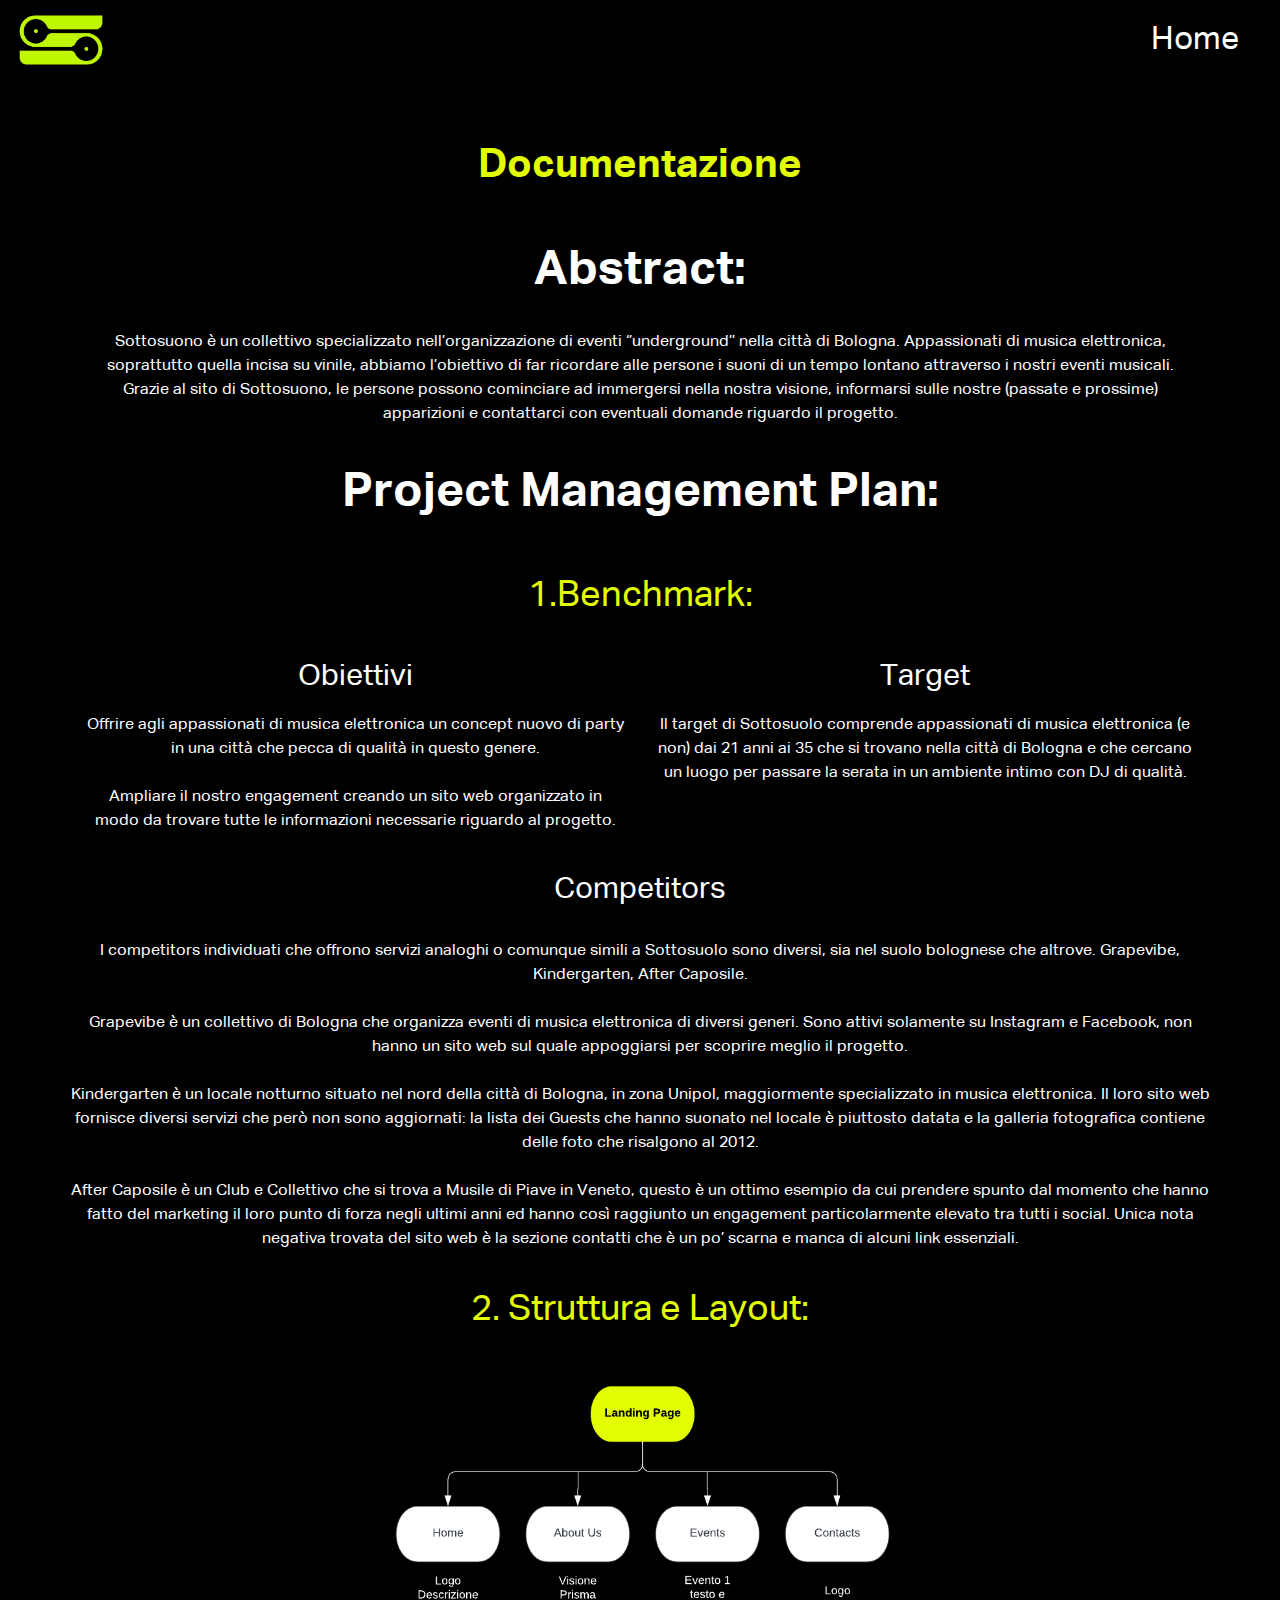
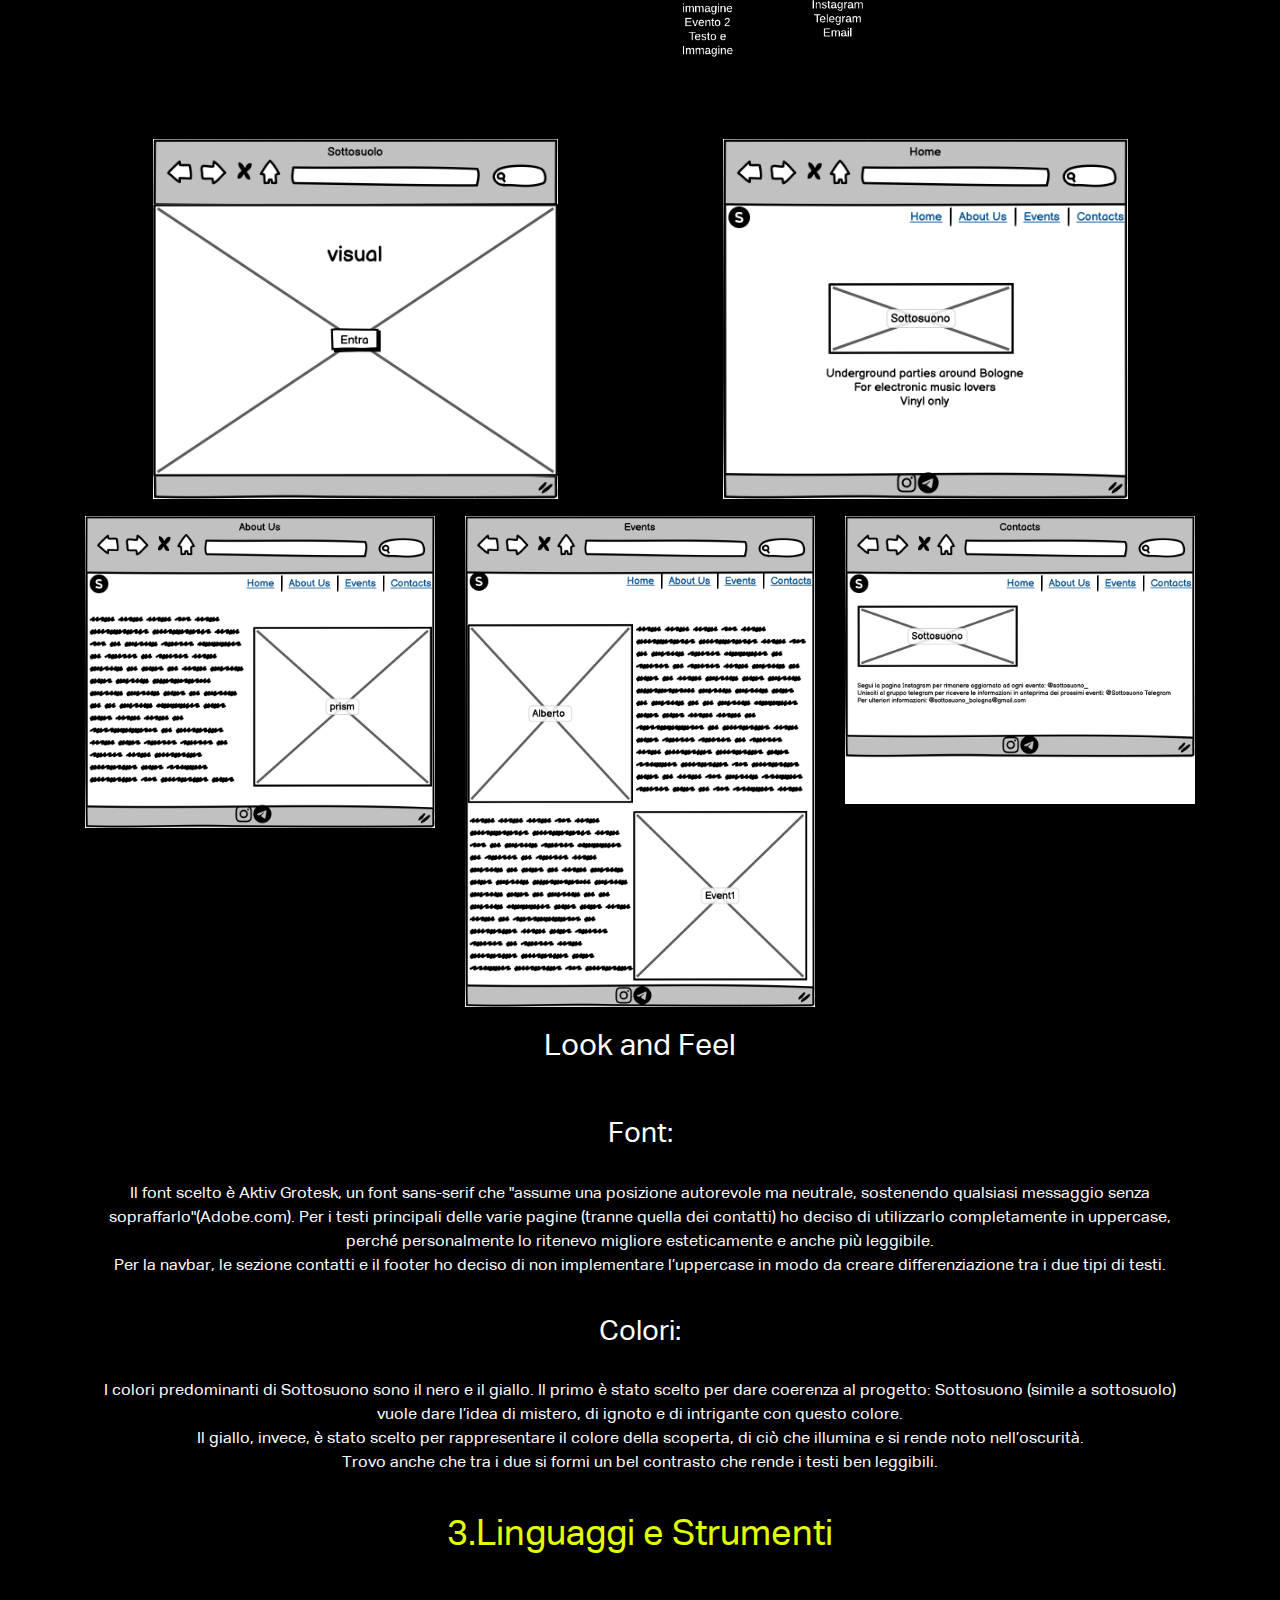
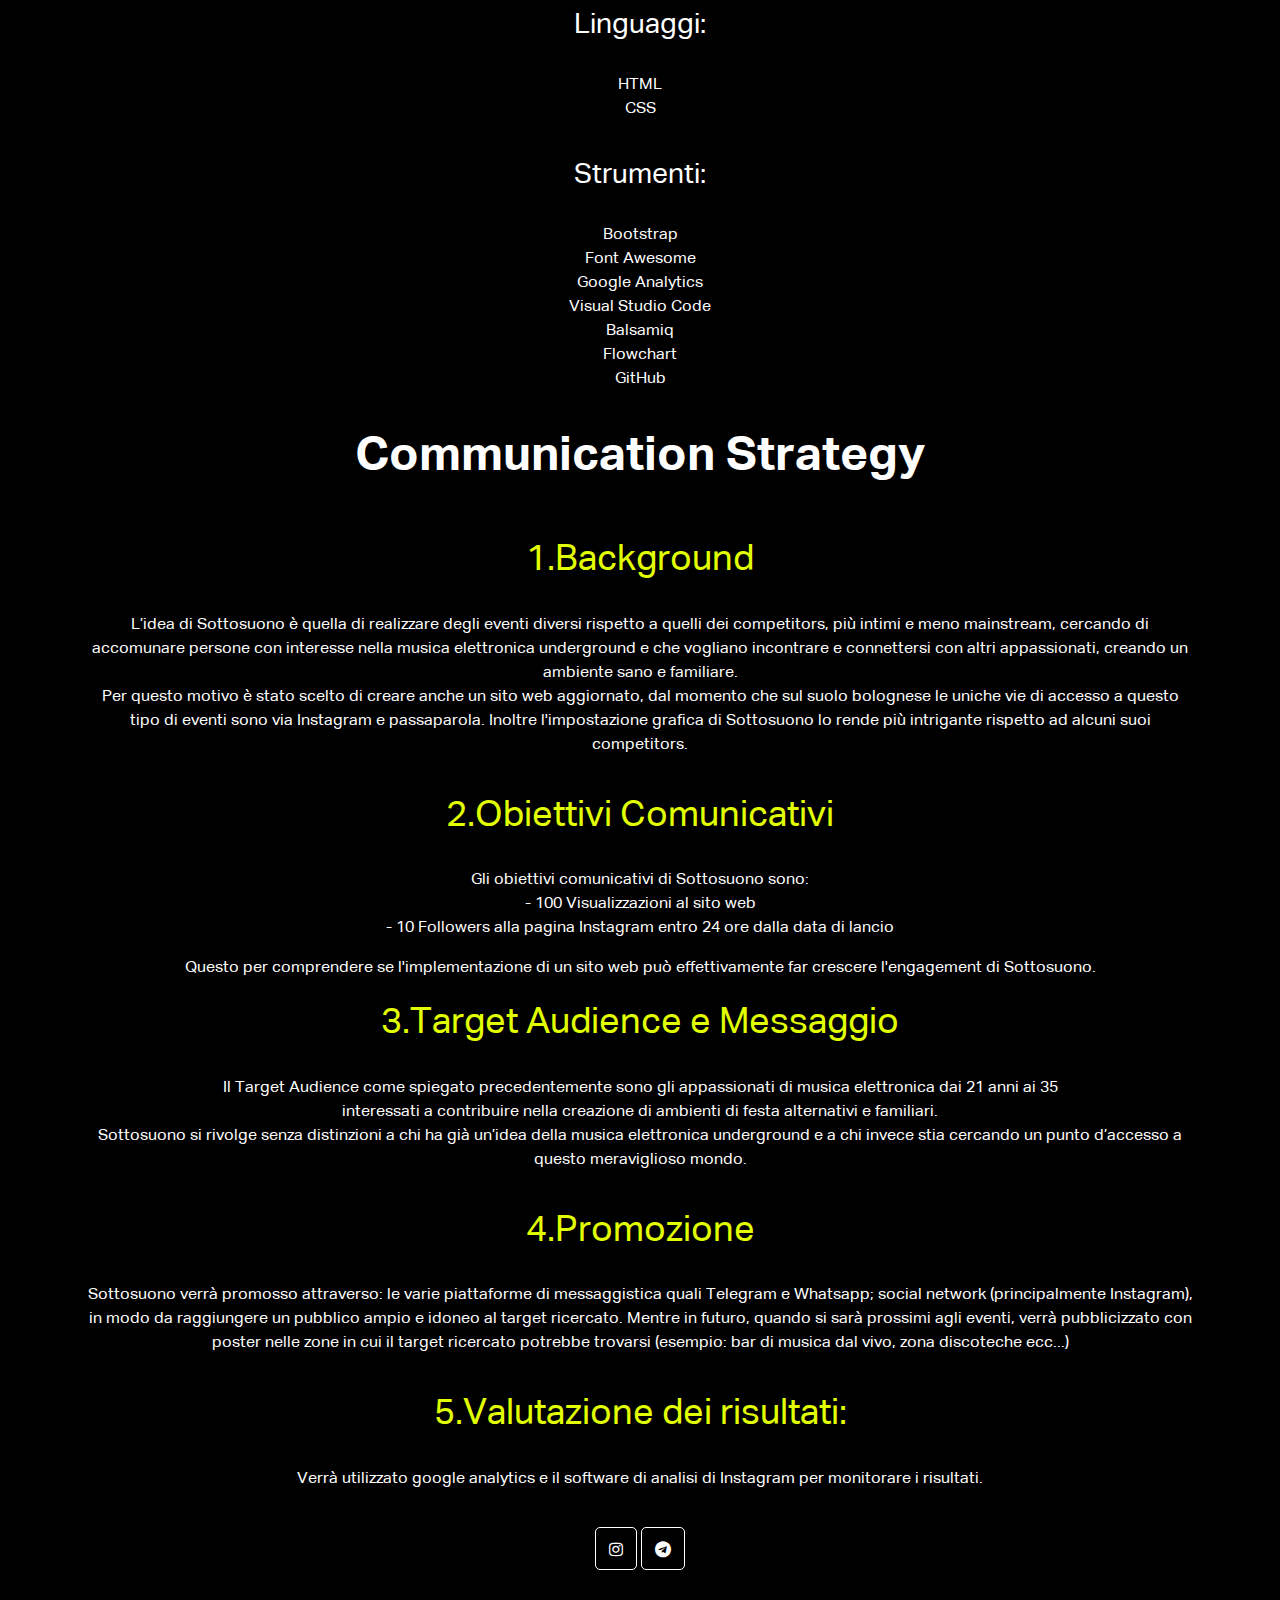
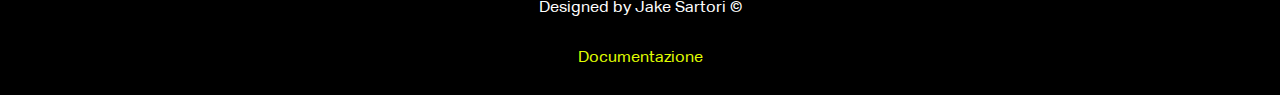
==== documentazione.html @ 69c3402b "sottosuono_" ====
<!DOCTYPE html>
<html>
    <head>
        <meta charset="UTF-8">
        <meta http-equiv="X-UA-Compatible" content="IE=edge">
        <meta name="viewport" content="width=device-width, initial-scale=1.0">
        <title>Sottosuono</title>
        <link rel="stylesheet" href="https://stackpath.bootstrapcdn.com/bootstrap/4.3.1/css/bootstrap.min.css">
        <link rel="stylesheet" href="https://cdnjs.cloudflare.com/ajax/libs/font-awesome/4.7.0/css/font-awesome.min.css">
        <link rel="stylesheet" type="text/css" href="style.css">
        <!-- Google tag (gtag.js) -->
        <script async src="https://www.googletagmanager.com/gtag/js?id=G-4WTVK4RLLK"></script>
        <script>
         window.dataLayer = window.dataLayer || [];
         function gtag(){dataLayer.push(arguments);}
         gtag('js', new Date());

         gtag('config', 'G-4WTVK4RLLK');
        </script>
    </head>
    <body>

        <header>
            <nav class="navbar">
                <div class="logo">
                    <a href="index.html"><img src="imgs/sottosuono-monogram-sito.png" alt=""></a>
                </div>
                <div class="nav-links">
                  <input type="checkbox" id="checkbox_toggle" />
                  <label for="checkbox_toggle" class="hamburger">&#9776;</label>
            
    
                  <ul class="menu">
                    <li><a href="home.html">Home</a></li>
                  </ul>
                </div>
            </nav>
        </header>
        
        <main>
            <div class="container">
                <h1>Documentazione</h1>
                <h2>Abstract:</h2>
                
                <p>Sottosuono è un collettivo specializzato nell’organizzazione di eventi ‘’underground’’ nella città di Bologna. Appassionati di musica elettronica, soprattutto quella incisa su vinile, abbiamo l’obiettivo di far ricordare alle persone i suoni di un tempo lontano attraverso i nostri eventi musicali. 
                    Grazie al sito di Sottosuono, le persone possono cominciare ad immergersi nella nostra visione, informarsi sulle nostre (passate e prossime) apparizioni e contattarci con eventuali domande riguardo il progetto. </p>
            </div>

            <div class="container">
                    <h2>Project Management Plan:</h2>
                    <h3>1.Benchmark:</h3>
                
                <div class="row">
                    <div class="col-lg-6 col-sm-12">
                        <h4>Obiettivi</h4>
                        <p>Offrire agli appassionati di musica elettronica un concept nuovo di party in una città che pecca di qualità in questo genere.<br><br>Ampliare il nostro engagement creando un sito web organizzato in modo da trovare tutte le informazioni necessarie riguardo al progetto. </p>
                    </div>
                    <div class="col-lg-6">
                        <h4>Target</h4>
                        <p>Il target di Sottosuolo comprende appassionati di musica elettronica (e non) dai 21 anni ai 35 che si trovano nella città di Bologna e che cercano un luogo per passare la serata in un ambiente intimo con DJ di qualità.</p>
                    </div>
                    
                    <div class="center">
                        <h4>Competitors</h4>
                        <p>I competitors individuati che offrono servizi analoghi o comunque simili a Sottosuolo sono diversi, sia nel suolo bolognese che altrove. Grapevibe, Kindergarten, After Caposile.<br><br>

                            Grapevibe è un collettivo di Bologna che organizza eventi di musica elettronica di diversi generi. Sono attivi solamente su Instagram e Facebook, non hanno un sito web sul quale appoggiarsi per scoprire meglio il progetto.<br><br>
                            
                            Kindergarten è un locale notturno situato nel nord della città di Bologna, in zona Unipol, maggiormente specializzato in musica elettronica. Il loro sito web fornisce diversi servizi che però non sono aggiornati: la lista dei Guests che hanno suonato nel locale è piuttosto datata e la galleria fotografica contiene delle foto che risalgono al 2012.<br><br>
                            
                            After Caposile è un Club e Collettivo che si trova a Musile di Piave in Veneto, questo è un ottimo esempio da cui prendere spunto dal momento che hanno fatto del marketing il loro punto di forza negli ultimi anni ed hanno così raggiunto un engagement particolarmente elevato tra tutti i social. Unica nota negativa trovata del sito web è la sezione contatti che è un po’ scarna e manca di alcuni link essenziali. 
                        </p>
                    </div>
                </div>

                <div class="center">
                    <h3>2. Struttura e Layout:</h3>
                </div>

                <div class="row">
                    <div class="col-12">
                        <img src="imgs/flowchart.png" alt="">
                    </div>
                    <div class="col-6">
                        <img src="imgs/landingpage.png" alt="">
                    </div>
                    <div class="col-6">
                        <img src="imgs/home.png" alt="">
                    </div>
                    <div class="col-4">
                        <img src="imgs/aboutus.png" alt="">
                    </div>
                    <div class="col-4">
                        <img src="imgs/events.png" alt="">
                    </div>
                    <div class="col-4">
                        <img src="imgs/contacts.png" alt="">
                    </div>
                </div>

                <h4>Look and Feel</h4>

                <h5>Font:</h5>

                <p>Il font scelto è Aktiv Grotesk, un font sans-serif che "assume una posizione autorevole ma neutrale, sostenendo qualsiasi messaggio senza sopraffarlo"(Adobe.com). Per i testi principali delle varie pagine (tranne quella dei contatti) ho deciso di utilizzarlo completamente in uppercase, perché personalmente lo ritenevo migliore esteticamente e anche più leggibile.<br>
                    Per la navbar, le sezione contatti e il footer ho deciso di non implementare l’uppercase in modo da creare differenziazione tra i due tipi di testi.
                </p>

                <h5>Colori:</h5>

                <p>I colori predominanti di Sottosuono sono il nero e il giallo. Il primo è stato scelto per dare coerenza al progetto: Sottosuono (simile a sottosuolo) vuole dare l’idea di mistero, di ignoto e di intrigante con questo colore.<br> 
                    Il giallo, invece, è stato scelto per rappresentare il colore della scoperta, di ciò che illumina e si rende noto nell’oscurità.<br>
                    Trovo anche che tra i due si formi un bel contrasto che rende i testi ben leggibili.
                </p>
                
                <div class="center">
                    <h3>3.Linguaggi e Strumenti</h3>
                </div>

                <h5>Linguaggi:</h5>

                <p>HTML<br>CSS</p>

                <h5>Strumenti:</h5>

                <p>Bootstrap<br>Font Awesome<br>Google Analytics<br>Visual Studio Code<br>Balsamiq<br>Flowchart<br>GitHub </p>

                <div class="center">
                    <h2>Communication Strategy</h2>
                </div>

                <h3>1.Background</h3>
                
                <p>L’idea di Sottosuono è quella di realizzare degli eventi diversi rispetto a quelli dei competitors, più intimi e meno mainstream, cercando di accomunare persone con interesse nella musica elettronica underground e che vogliano incontrare e connettersi con altri appassionati, creando un ambiente sano e familiare.<br>
                    Per questo motivo è stato scelto di creare anche un sito web aggiornato, dal momento che sul suolo bolognese le uniche vie di accesso a questo tipo di eventi sono via Instagram e passaparola. Inoltre l'impostazione grafica di Sottosuono lo rende più intrigante rispetto ad alcuni suoi competitors.  <br> </p>
                <h3>2.Obiettivi Comunicativi</h3>
                <p>Gli obiettivi comunicativi di Sottosuono sono:<br>
                    - 100 Visualizzazioni al sito web<br>
                    - 10 Followers alla pagina Instagram entro 24 ore dalla data di lancio</p>
                    Questo per comprendere se l'implementazione di un sito web può effettivamente far crescere l'engagement di Sottosuono. 
                <h3>3.Target Audience e Messaggio</h3>
                <p>Il Target Audience come spiegato precedentemente sono gli appassionati di musica elettronica dai 21 anni ai 35<br>interessati a contribuire nella creazione di ambienti di festa alternativi e familiari.<br>
                    Sottosuono si rivolge senza distinzioni a chi ha già un’idea della musica elettronica underground e a chi invece stia cercando un punto d’accesso a questo meraviglioso mondo. </p>
                <h3>4.Promozione</h3>
                <p>Sottosuono verrà promosso attraverso: le varie piattaforme di messaggistica quali Telegram e Whatsapp; social network (principalmente Instagram), in modo da raggiungere un pubblico ampio e idoneo al target ricercato. Mentre in futuro, quando si sarà prossimi agli eventi, verrà pubblicizzato con poster nelle zone in cui il target ricercato potrebbe trovarsi (esempio: bar di musica dal vivo, zona discoteche ecc...)</p>
                <h3>5.Valutazione dei risultati:</h3>
                <p>Verrà utilizzato google analytics e il software di analisi di Instagram per monitorare i risultati.</p>
            </div>

        </main>
       

    <footer>
        <a href="https://www.instagram.com/sottosuono_/" target="_blank" class="fa fa-instagram"></a>
        <a href="https://t.me/+vcuUcyzjHNU2OWZ" target="_blank" class="fa fa-telegram"></a>
        <p>Designed by Jake Sartori ©</p>
        <a href="documentazione.html">Documentazione</a>
    </footer> 

    </body>
</html>
---- style.css ----
* {
    margin: 0;
    padding: 0;
}


body {
    background-color: #000;
    color:#ffffff;
    font-family: 'aktiv';
}

main {
    padding-top: 40px;
}

@font-face {
    font-family: 'aktiv';
    src: url('font/AktivGrotesk-Regular.ttf');
    font-weight: 400;
}


@font-face {
    font-family: 'aktiv';
    src: url('font/AktivGrotesk-Bold.ttf');
    font-weight: 700;
}

h1 {
    padding: 2%;
    text-align: center;
    color: rgb(225, 255, 0);
    font-weight: bold;
    max-width: 100%;
}

h2 {
    padding: 2%;
    font-weight: 700;
    font-size: 48px;
    text-align: center;
}

h2.title-second {
    margin-top: 20px;
    padding: 0 30px;
    text-align: left;
    color: rgb(225, 255, 0);
    font-size: 32px;
}


h3 {
    padding: 2%;
    font-weight: 400;
    font-size: 36px;
    color: rgb(225, 255, 0);
}


h4 {
    padding: 2%;
    font-weight: 400;
    font-size: 30px;
    color:#fff;
}



h5 {
    padding: 2%;
    font-weight: 400;
    font-size: 28px;
    color:#fff
}

ul {
    list-style-type: none;
    text-decoration: none;
}

a {
    text-decoration: none;
}

/* Layout */

.col-12 img {
    max-width: 50%;
}

.col-6 img {
    max-width: 75%;
}

.col-4 img {
    max-width: 100%;
    padding-top: 5%;
}

.image img  {
    object-fit: cover;
    width: 100%;
    height: 100%;
}

.container {
    text-align: center;
}


/* Header */
.navbar .logo img {
    max-width: 90px;
    justify-content: left;
}

.navbar {
    display: flex;
    align-items: center;
    justify-content: space-between;
    padding: 5%, 0%;
    background-color: rgb(0, 0, 0);
    color: #ffffff;
    text-decoration: none;
}

.nav-links a {
    color: #ffffff;
    display: inline-flex;
    text-decoration: none;

}

.menu {
    display: flex;
    gap: none;
    font-size: 2.5vw;
    margin: 0;
    align-items: center;
    text-decoration: none;
}

.menu li {
    margin: 3px 5px ;
    text-decoration: none;
}

.menu li a {
    padding: 5px 20px;
    border-radius: 5px;
    text-decoration: none;
}

.menu li a:hover {
    color: black;
    background-color:rgb(225, 255, 0);
    transition: 0.3s ease;
}

.menu li a.active{
    background-color: rgb(225, 255, 0);
    color: #000;
}



/* Intro */
.intro {
    width: 100vw;
    height: 100vh;
    display:inherit;
    justify-content: center;
    align-items: center;
}

.intro a {
    text-decoration: none;
    color: #000;
    background-color: #bdbdbd;
    padding: 15px 30px;
    font-size: 30px;
    border-radius: 5%;
    text-transform: uppercase;
    font-weight: bold;
}

.intro a:hover {
    background-color: rgb(225, 255, 0);
    color: #000;
    transition: .2s all;

}

.full-screen-video-container {
    position: relative;
    height: 100vh;
    width: 100vw;
    overflow: hidden;
    display: flex;
    justify-content: center;
}

.full-screen-video-container video {
    z-index: -1;
    position: absolute;
    width: auto;
    height: auto;
    min-width: 100%;
    min-height: 100%;
    top: 50%;
    left: 50%;
    transform: translate(-50%, -50%);
}




/* Homepage */
.homeimg .container .row .col-12 img {
    max-width: 100%;
    padding: 5%;
}

.homeimg .container .row .col-12 p {
    padding: 2%;
    max-width: 100%;
    font-size: 40px;
    font-weight: bold;
}


/* About */
.aboutimg {
    background-color: #000;
    display: flex;
}

.aboutimg p {
    padding: 5%;
    color: rgb(225, 255, 0);
    font-size: 100%;
    text-align: left;

}


/* Eventi */
.eventsimg p {
    padding: 5%;
    color: rgb(225, 255, 0);
    font-size: 100%;
    text-transform: uppercase;
    text-align: left;
}


/* Pages */
.sottosuonobasic img {
    padding: 2%;
    max-width: 100%;
}

.contatti {
    padding: 10% 2%;
    font-size: 100%;
}

.contatti a {
    color: rgb(225, 255, 0);
}


/* Hamburger menu */

input[type=checkbox] {
    display: none;
} 

.hamburger {
    display: none;
    font-size: 26px;
    user-select: none;
    cursor: pointer;
}


/* Footer */
footer {
    height: auto;
    width: 100%;
    padding-top: 20px;
    padding-bottom: 2%;
    color: #fff;
    text-align: center;
    background-color: #000;
}

footer p {
    padding: 2%;
    margin: 0;
}

footer a {
    font-size: 100%;
    text-decoration: none;
    color: rgb(225, 255, 0);
}


footer a:hover {
    color: rgb(225, 255, 0);
}

.designedby p {
    color: #fff;
    padding: 2%;
    font-size: 100%;
    text-transform: none;
    text-align: center;
}


/* Icone */

.fa-instagram {
    padding: 1%;
    border-radius: 5px;
    border: .5px;
    border-style: solid;
    background-color: rgba(245, 78, 0, 0);
    color: #ffffff;
    transition: all .3s;
}

.fa-telegram {
    padding: 1%;
    border-radius: 5px;
    border: .5px;
    border-style: solid;
    background-color: rgba(0, 183, 255, 0);
    color: #ffffff;
    transition: all .3s;
}

.fa:hover {
    text-decoration: none;
    background-color: #fff;
    color: #000;
}



@media (max-width: 768px) { 
    .menu {
       display: none;
       position: absolute;
       background-color:rgb(0, 0, 0);
       right: 0;
       left: 0;
       text-align: center;
       padding: 16px 0;
       z-index: 5;
    }

    .menu li {
        font-size: 24px;
        margin: 0;
        margin-bottom: 10px;
    }
    .menu li:first-child {
        margin-top: 10px;
    }

    .menu .align {
        display: flex;
        height: 100%;
    }

    h2 {
        font-size: 32px;
    }



.menu li:hover {
        display: inline-block;
        background-color:rgb(225, 255, 0);
        transition: 0.3s ease;
        border-radius: 5px;
}


input[type=checkbox]:checked ~ .menu {
    display: block;
  }

  .hamburger {
    display: block;
  }
}
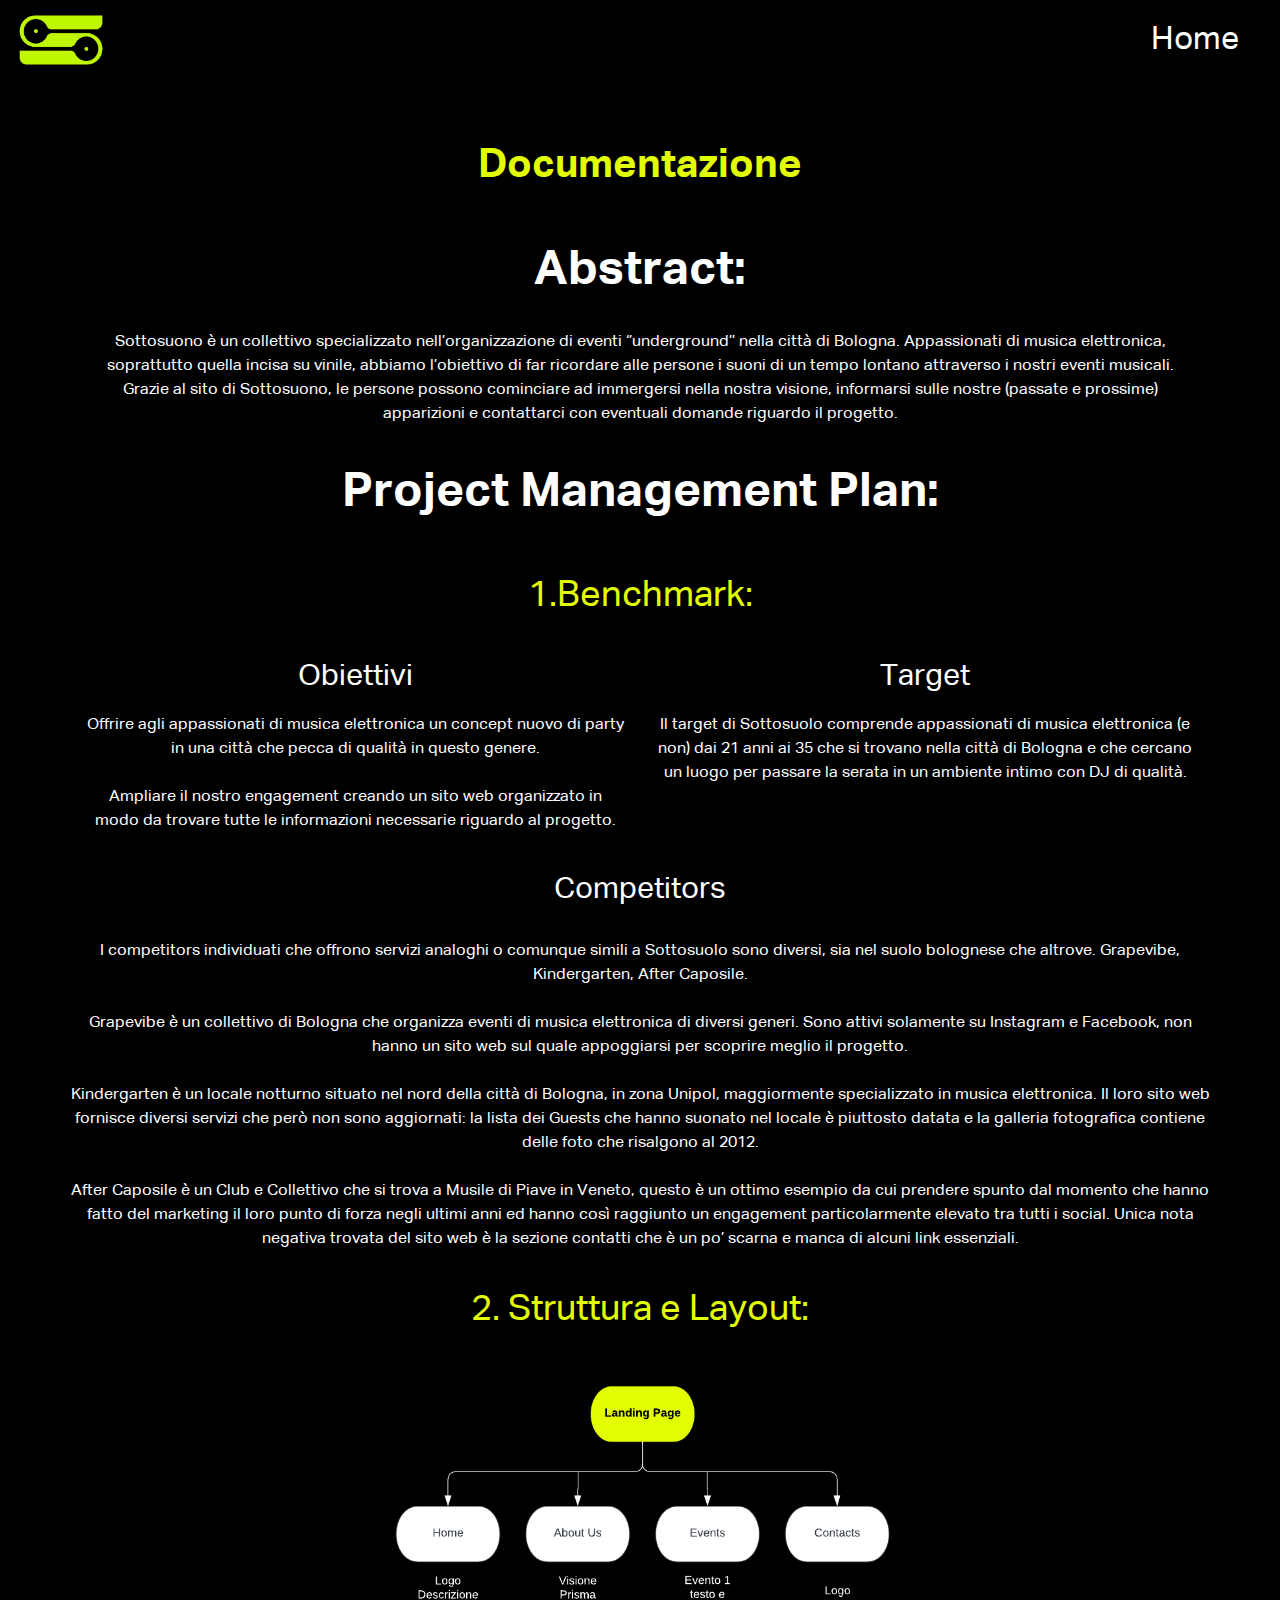
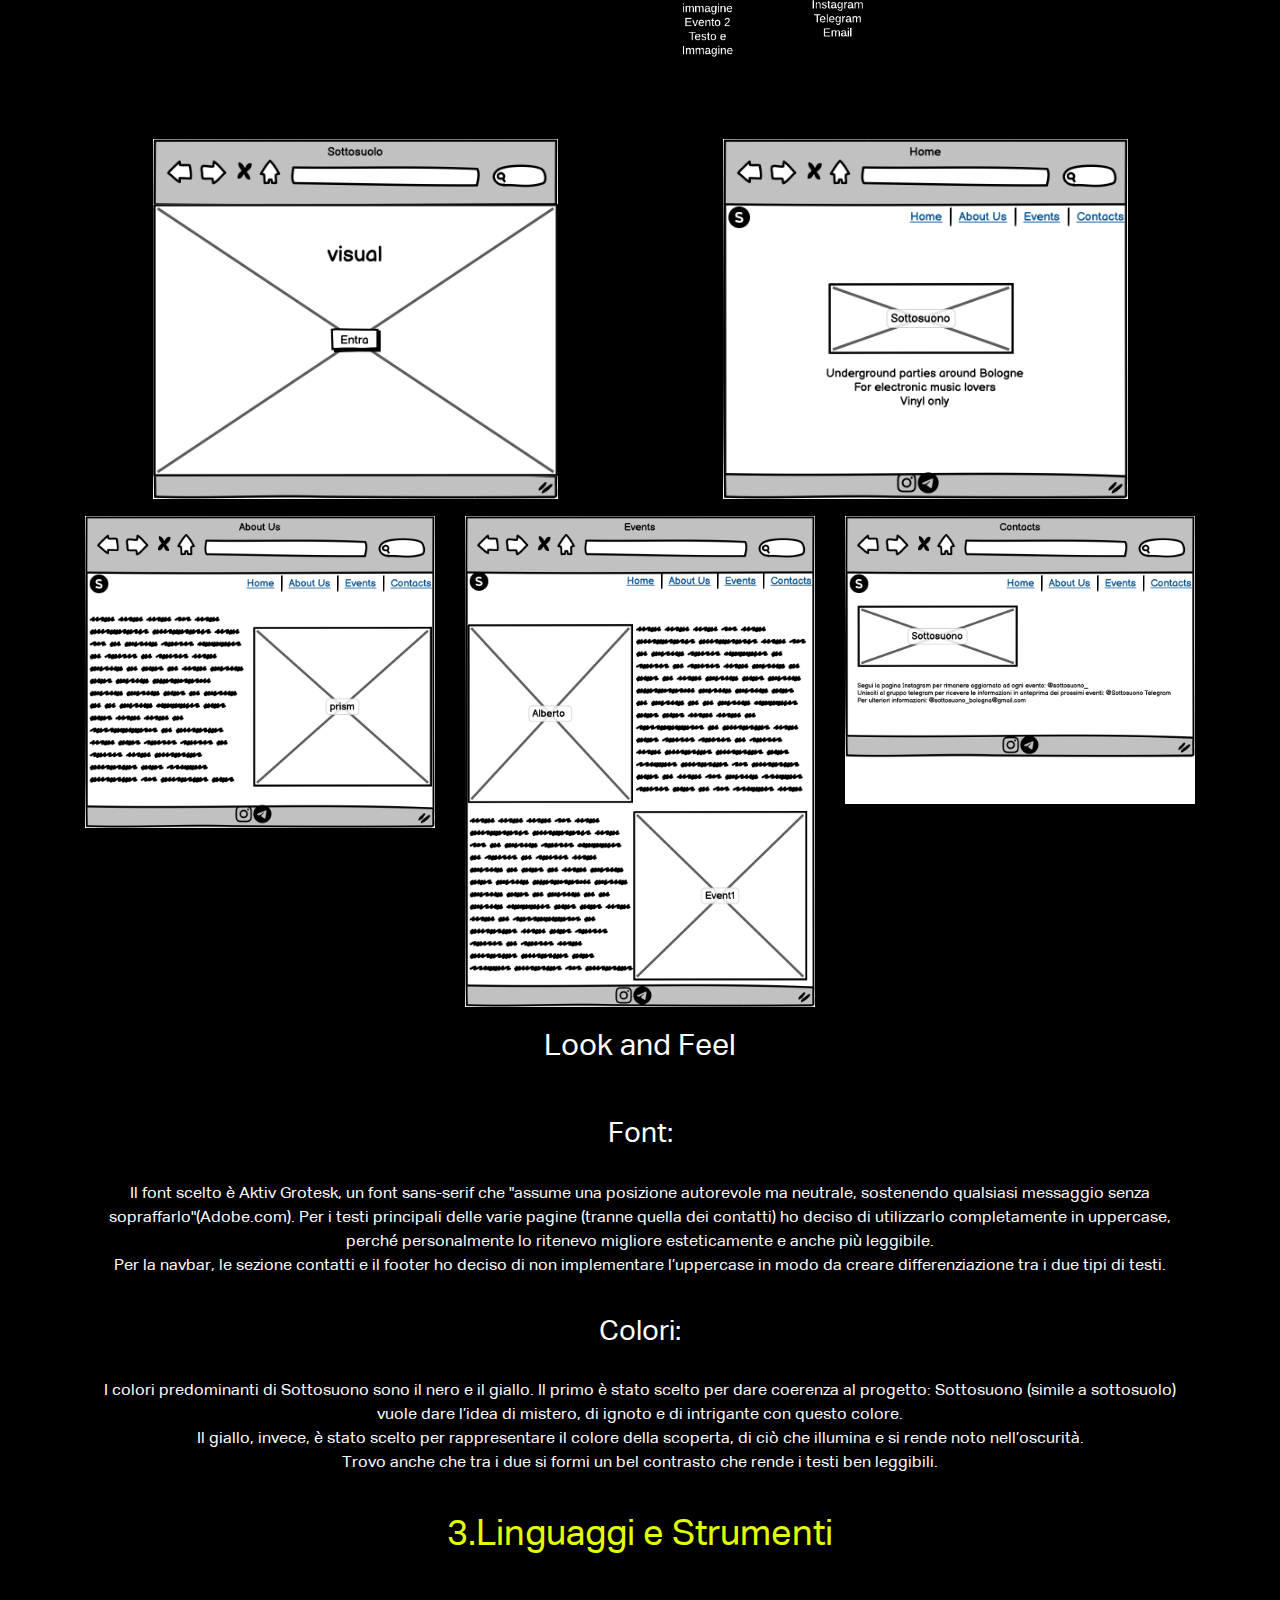
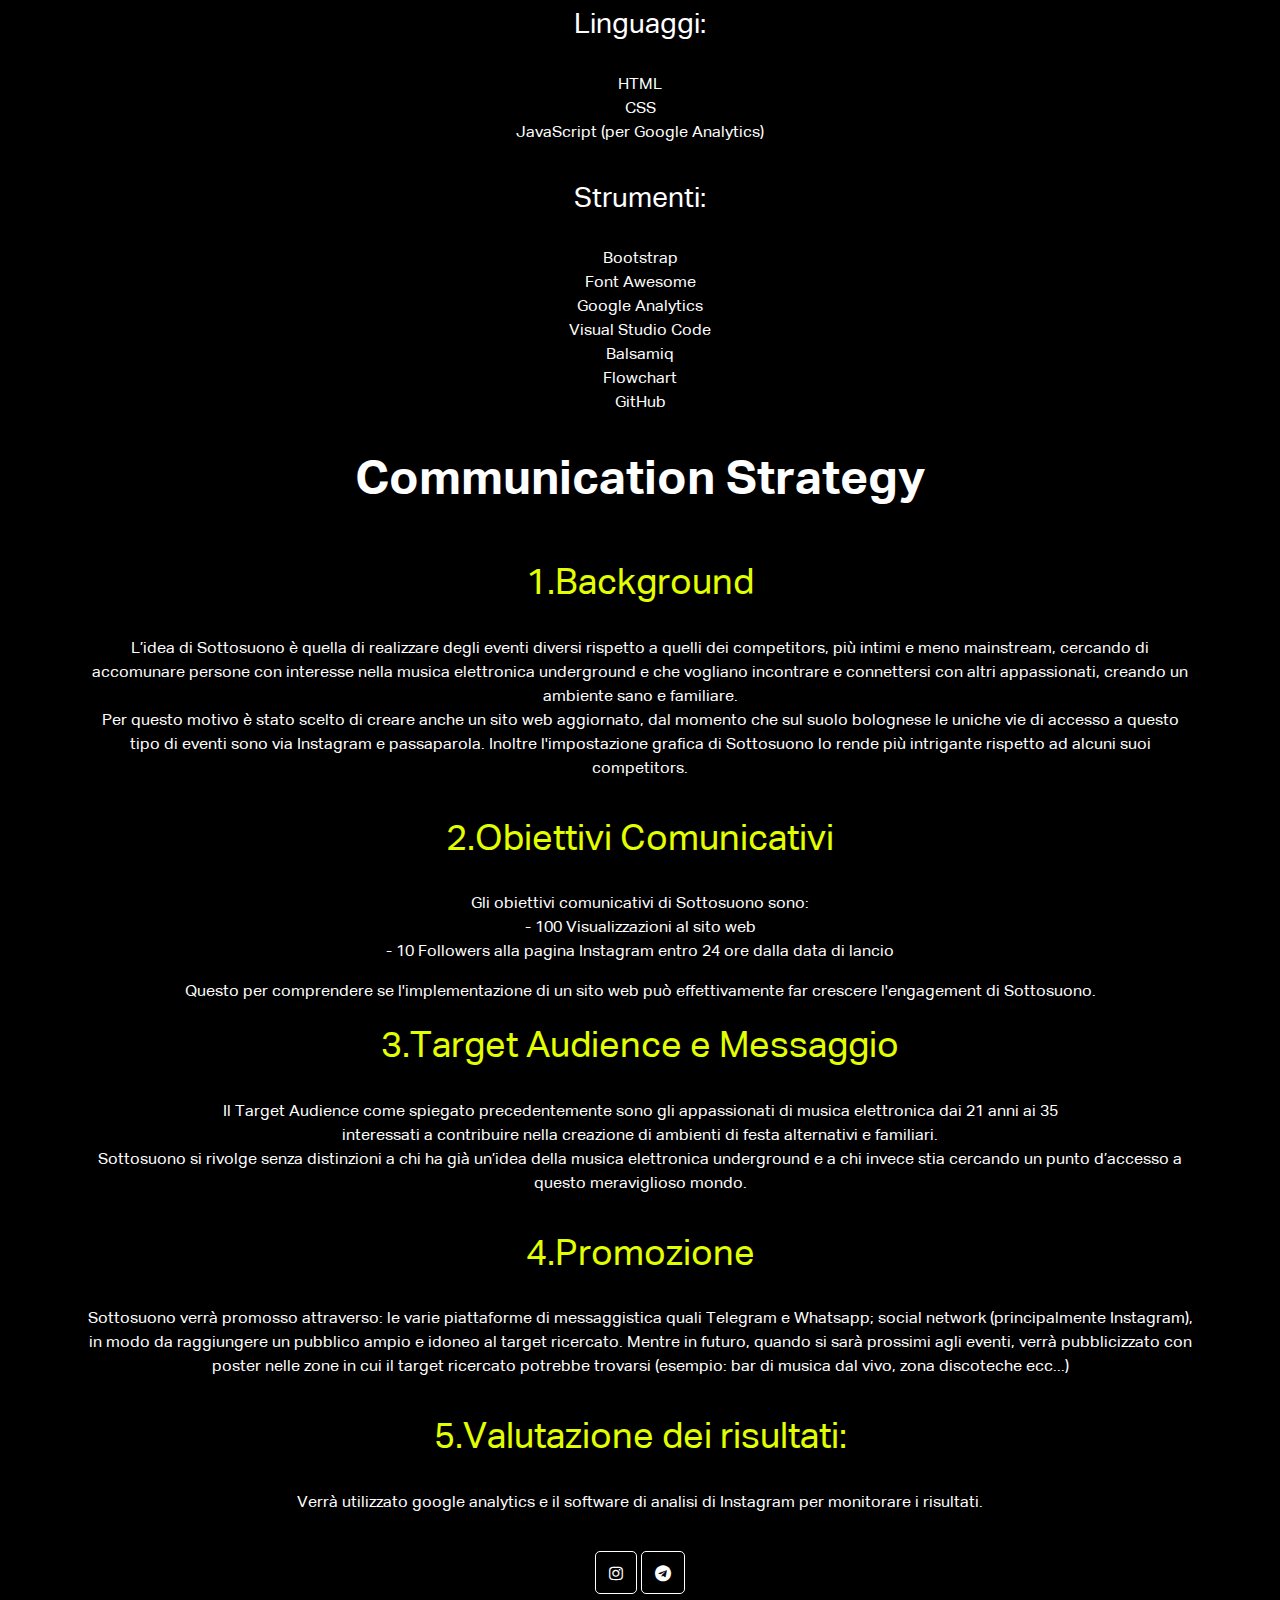
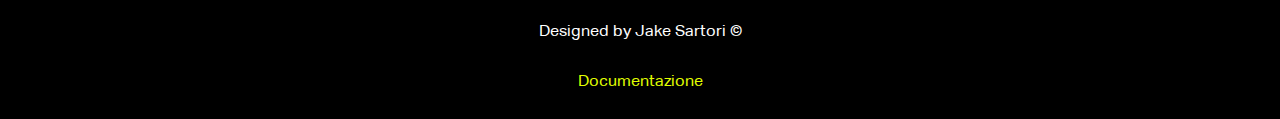
==== commit 66ce82f1: "documentazione change" ====
--- a/documentazione.html
+++ b/documentazione.html
@@ -119,7 +119,7 @@
 
                 <h5>Linguaggi:</h5>
 
-                <p>HTML<br>CSS</p>
+                <p>HTML<br>CSS<br>JavaScript (per Google Analytics)</p>
 
                 <h5>Strumenti:</h5>
 
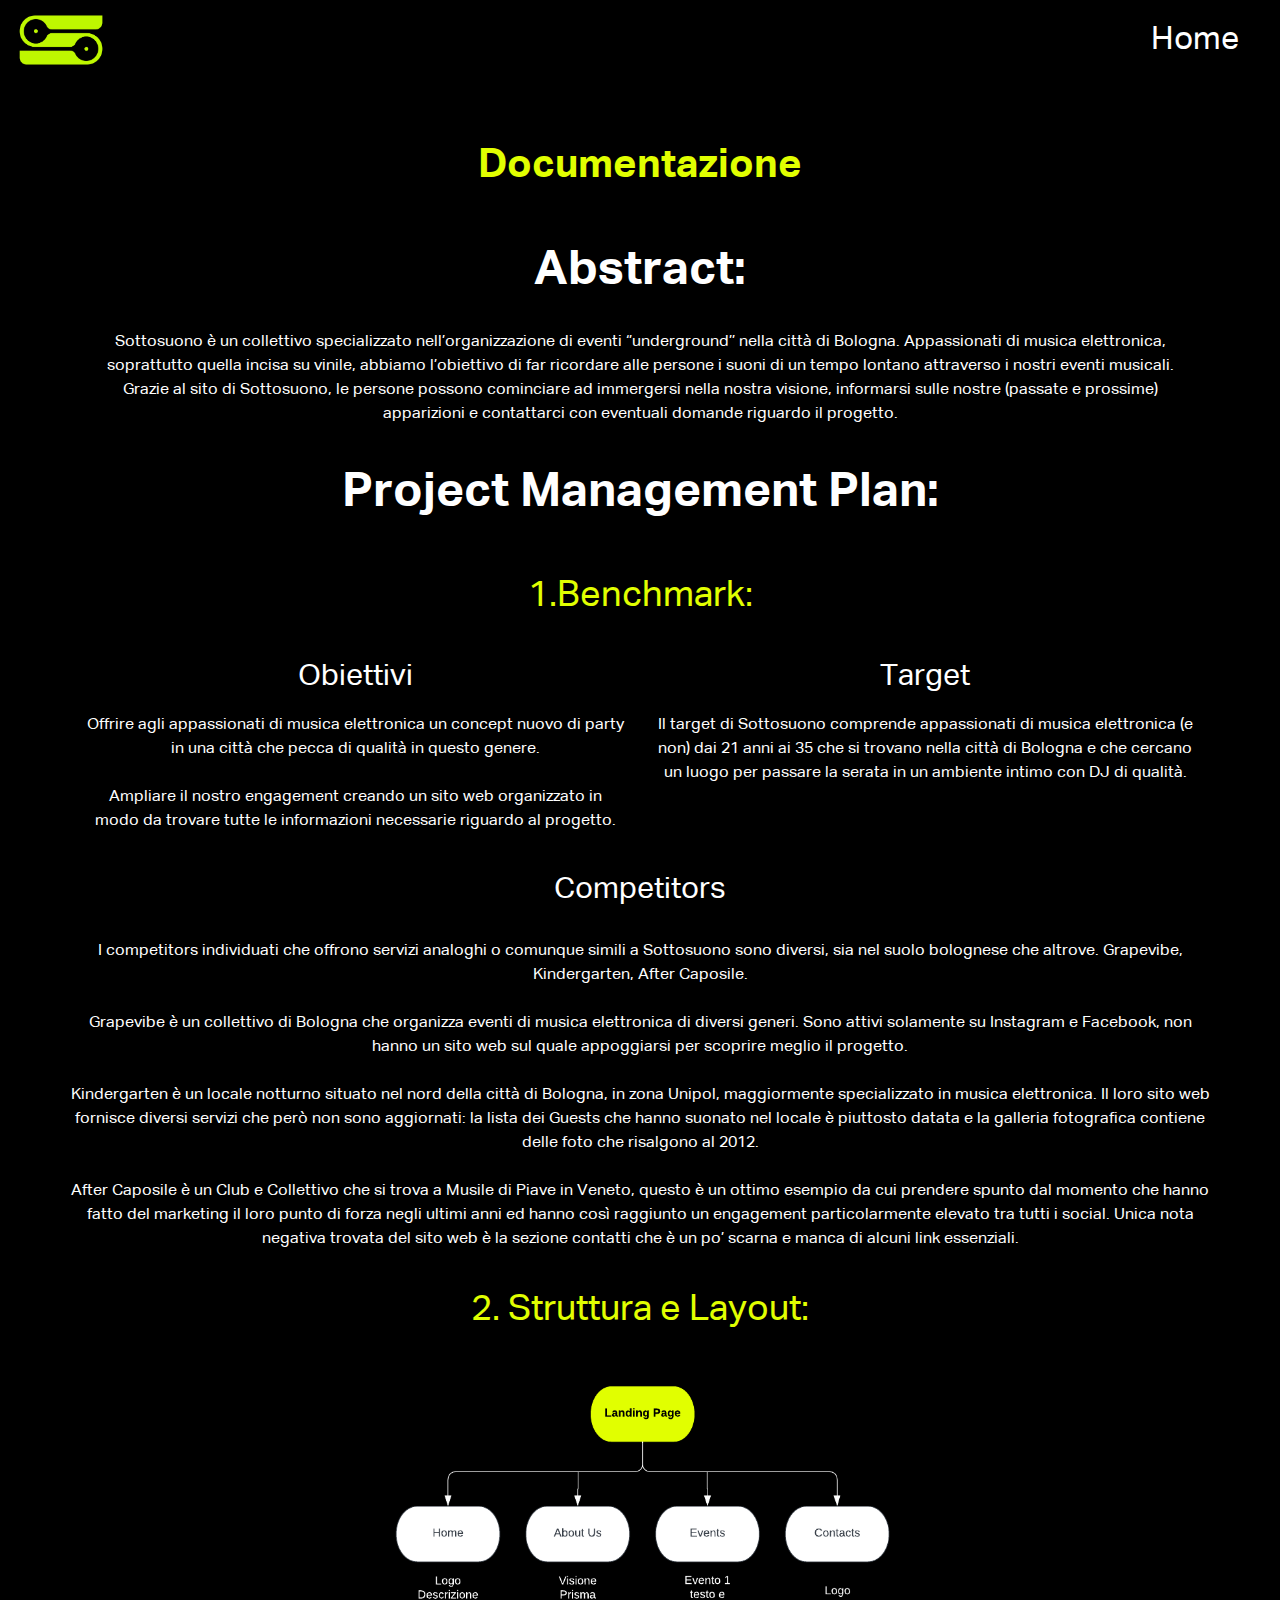
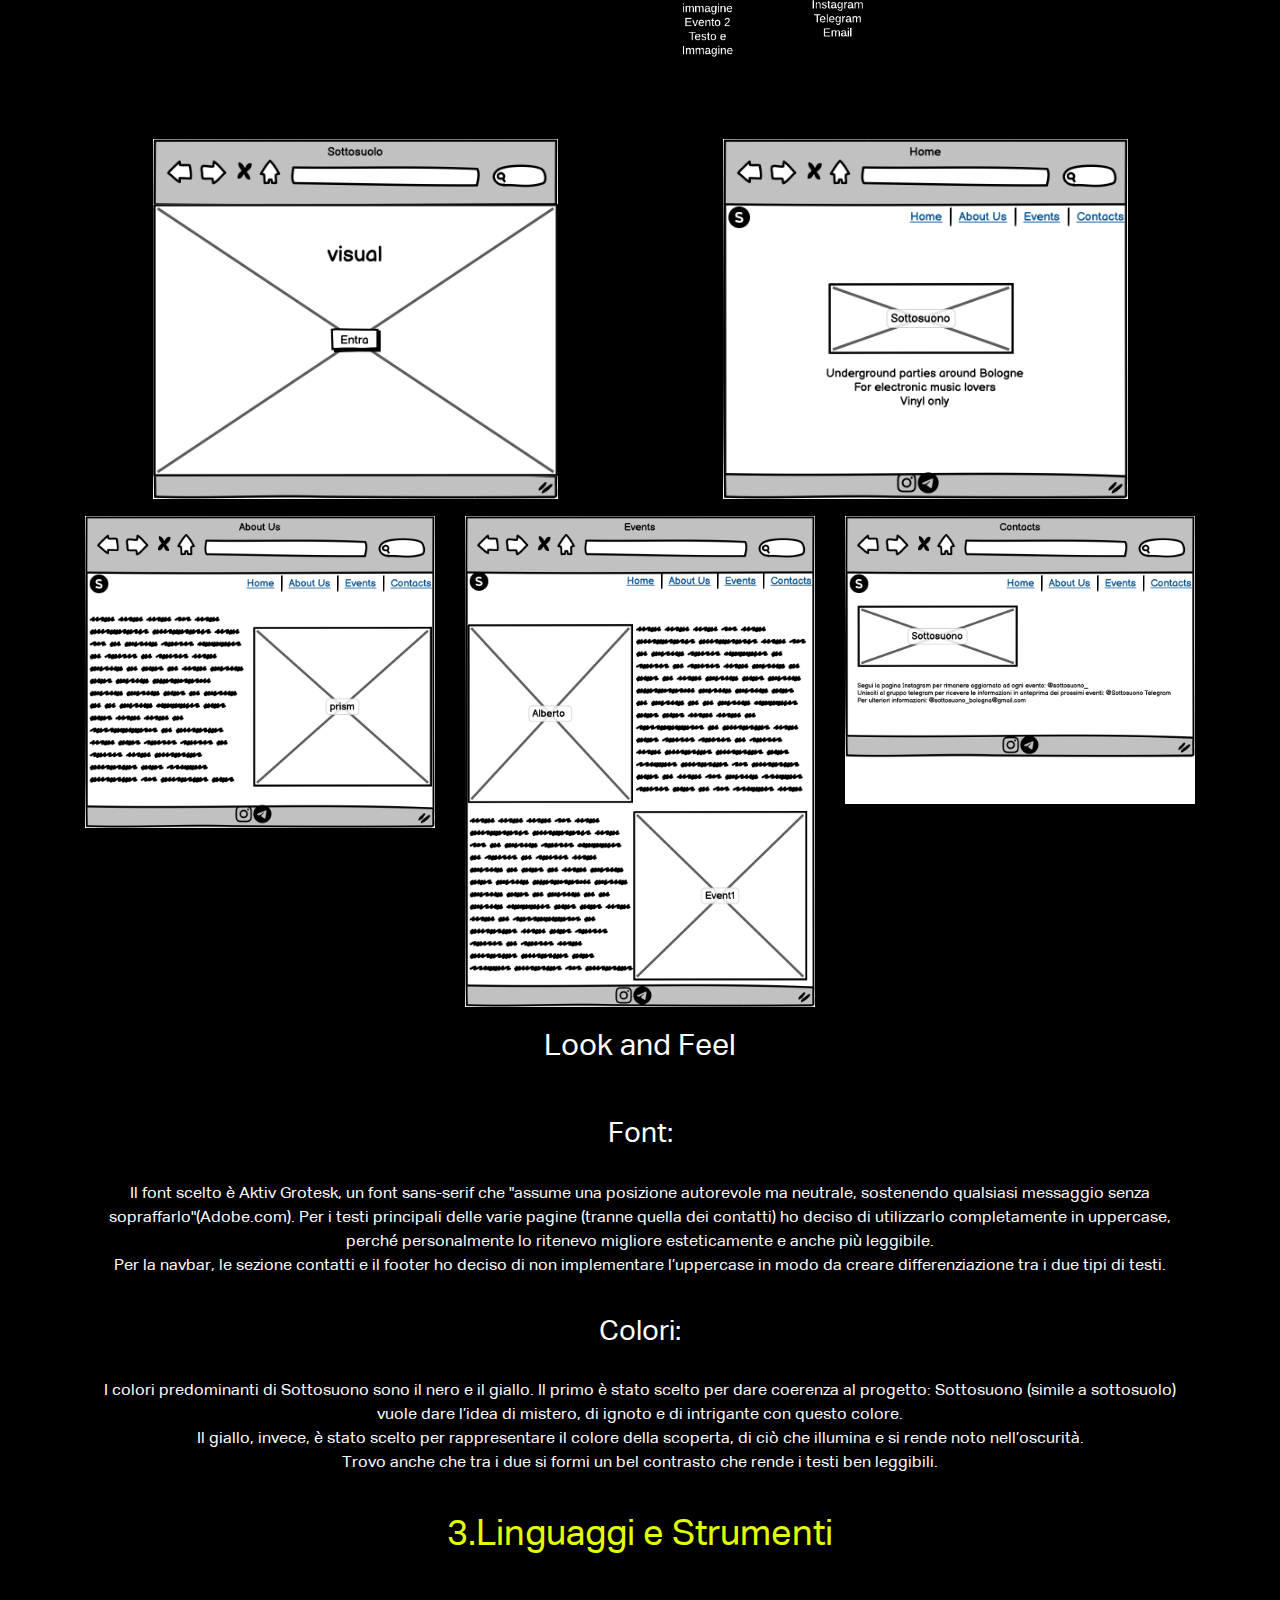
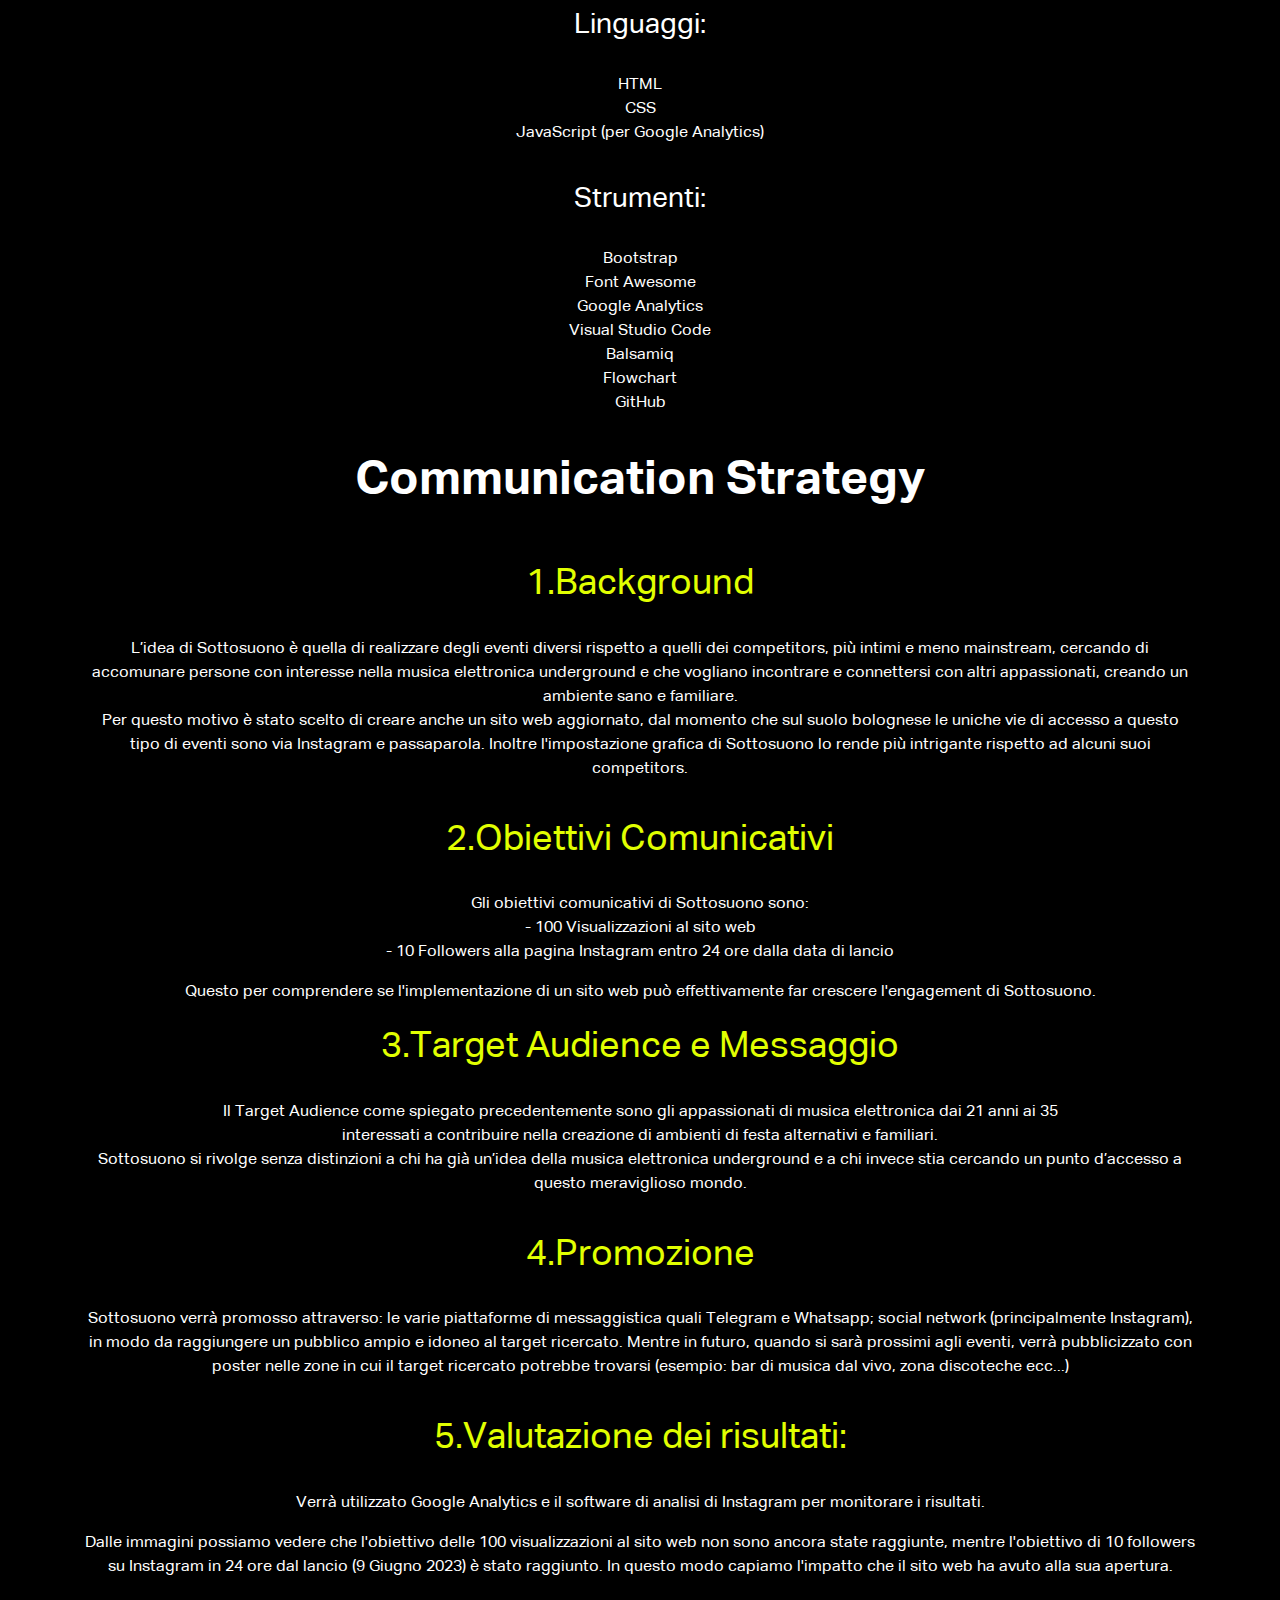
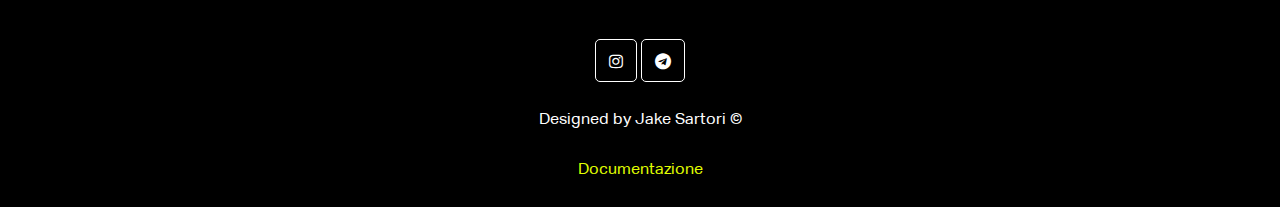
==== commit b6b3a9fd: "Analytics" ====
--- a/documentazione.html
+++ b/documentazione.html
@@ -57,12 +57,12 @@
                     </div>
                     <div class="col-lg-6">
                         <h4>Target</h4>
-                        <p>Il target di Sottosuolo comprende appassionati di musica elettronica (e non) dai 21 anni ai 35 che si trovano nella città di Bologna e che cercano un luogo per passare la serata in un ambiente intimo con DJ di qualità.</p>
+                        <p>Il target di Sottosuono comprende appassionati di musica elettronica (e non) dai 21 anni ai 35 che si trovano nella città di Bologna e che cercano un luogo per passare la serata in un ambiente intimo con DJ di qualità.</p>
                     </div>
                     
                     <div class="center">
                         <h4>Competitors</h4>
-                        <p>I competitors individuati che offrono servizi analoghi o comunque simili a Sottosuolo sono diversi, sia nel suolo bolognese che altrove. Grapevibe, Kindergarten, After Caposile.<br><br>
+                        <p>I competitors individuati che offrono servizi analoghi o comunque simili a Sottosuono sono diversi, sia nel suolo bolognese che altrove. Grapevibe, Kindergarten, After Caposile.<br><br>
 
                             Grapevibe è un collettivo di Bologna che organizza eventi di musica elettronica di diversi generi. Sono attivi solamente su Instagram e Facebook, non hanno un sito web sul quale appoggiarsi per scoprire meglio il progetto.<br><br>
                             
@@ -144,7 +144,17 @@
                 <h3>4.Promozione</h3>
                 <p>Sottosuono verrà promosso attraverso: le varie piattaforme di messaggistica quali Telegram e Whatsapp; social network (principalmente Instagram), in modo da raggiungere un pubblico ampio e idoneo al target ricercato. Mentre in futuro, quando si sarà prossimi agli eventi, verrà pubblicizzato con poster nelle zone in cui il target ricercato potrebbe trovarsi (esempio: bar di musica dal vivo, zona discoteche ecc...)</p>
                 <h3>5.Valutazione dei risultati:</h3>
-                <p>Verrà utilizzato google analytics e il software di analisi di Instagram per monitorare i risultati.</p>
+                <p>Verrà utilizzato Google Analytics e il software di analisi di Instagram per monitorare i risultati.</p>
+                <p>Dalle immagini possiamo vedere che l'obiettivo delle 100 visualizzazioni al sito web non sono ancora state raggiunte, mentre l'obiettivo di 10 followers su Instagram in 24 ore dal lancio (9 Giugno 2023) è stato raggiunto. In questo modo capiamo l'impatto che il sito web ha avuto alla sua apertura. </p>
+
+                <div class="row">    
+                    <div class="col-12-analytics">
+                        <img src="imgs/googleanalytics.png" alt="">
+                    </div>
+                    <div class="col-12">
+                        <img src="imgs/instagramanalytics.jpg" alt="">
+                    </div>
+                </div>
             </div>
 
         </main>
--- a/style.css
+++ b/style.css
@@ -107,6 +107,11 @@
 
 .container {
     text-align: center;
+}
+
+.col-12-analytics img {
+    max-width: 100%;
+    padding: 3%;
 }
 
 
@@ -242,7 +247,6 @@
     color: rgb(225, 255, 0);
     font-size: 100%;
     text-align: left;
-
 }
 
 
@@ -280,7 +284,7 @@
 
 .hamburger {
     display: none;
-    font-size: 26px;
+    font-size: 40px;
     user-select: none;
     cursor: pointer;
 }
@@ -378,8 +382,38 @@
         height: 100%;
     }
 
+    .navbar .logo img {
+        max-width: 70px;
+        justify-content: left;
+    }
+    
     h2 {
         font-size: 32px;
+    }
+
+    h2.title-second {
+        margin-top: 20px;
+        padding: 0;
+        text-align: left;
+        color: rgb(225, 255, 0);
+        font-size: 32px;
+    }
+
+
+    .eventsimg p {
+        padding: 0;
+        color: rgb(225, 255, 0);
+        font-size: 100%;
+        text-transform: uppercase;
+        text-align: left;
+    }
+
+
+    .aboutimg p {
+        padding: 0;
+        color: rgb(225, 255, 0);
+        font-size: 100%;
+        text-align: left;
     }
 
 
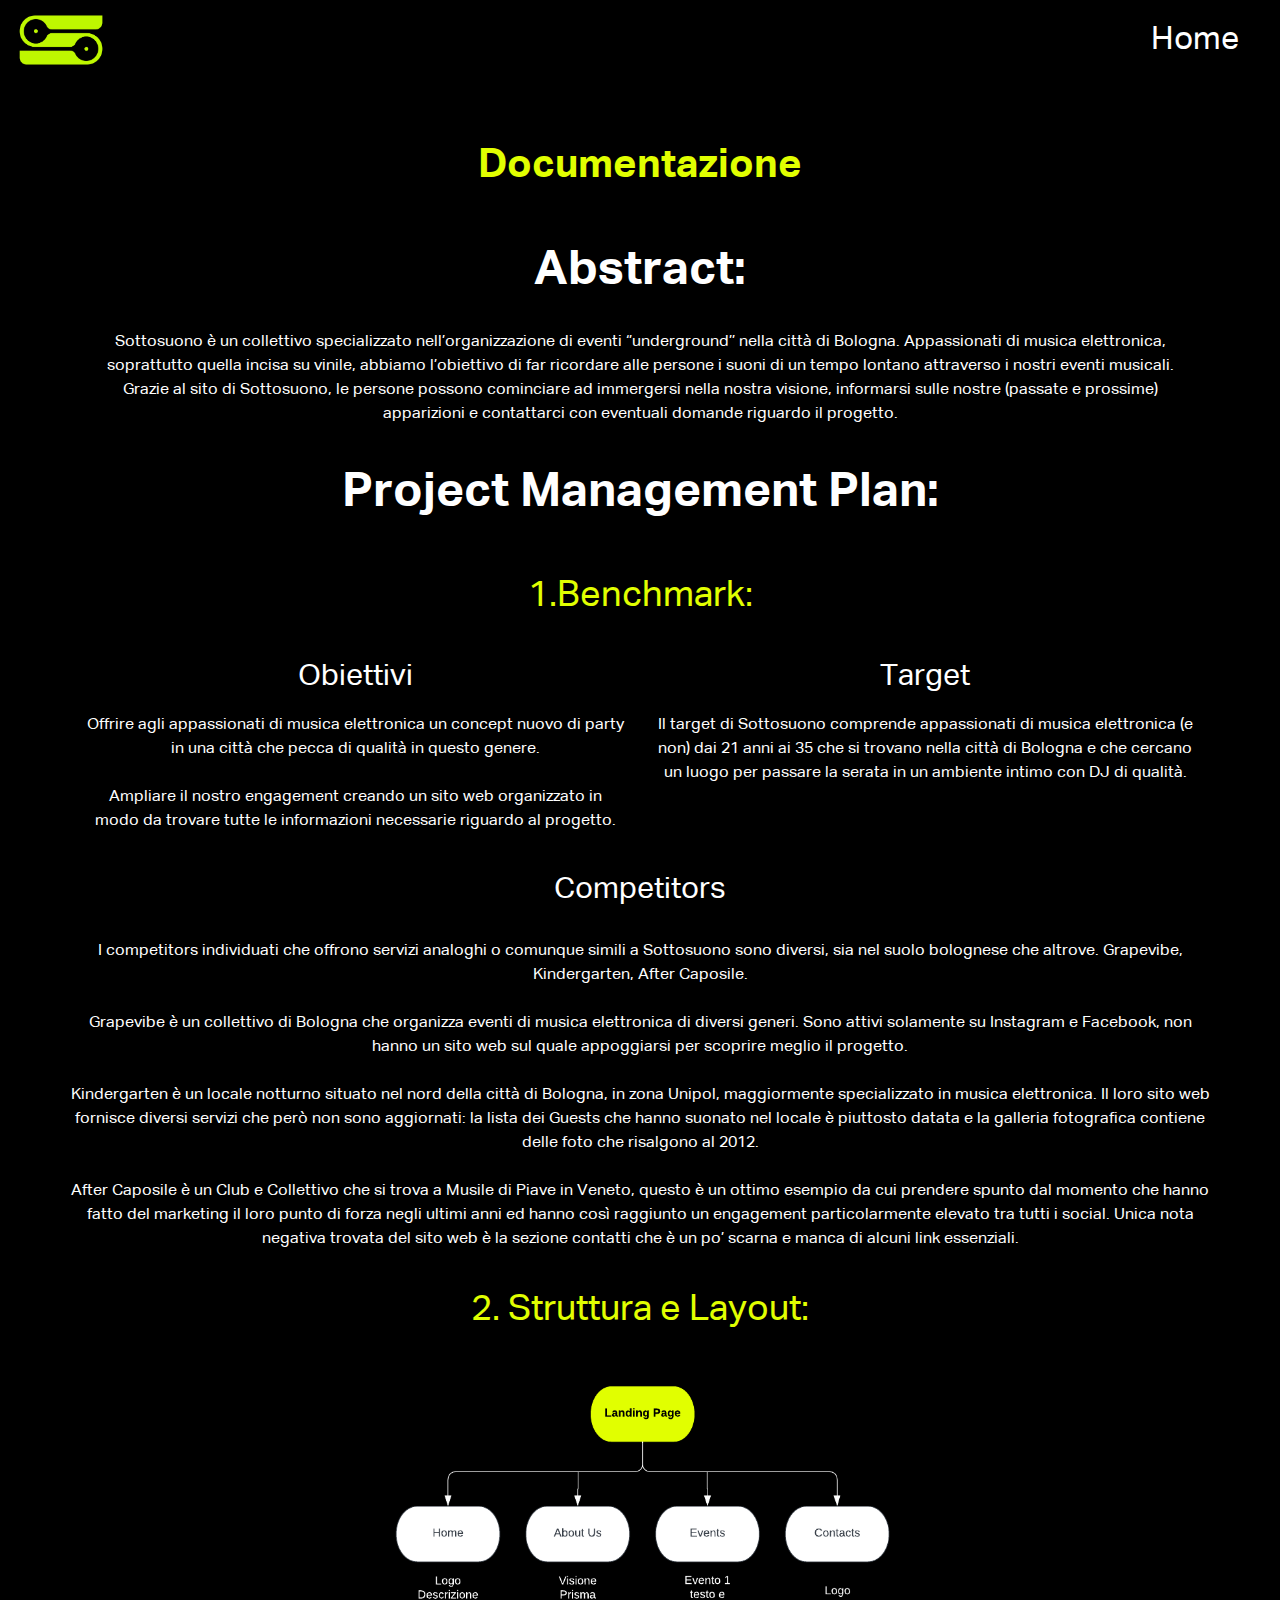
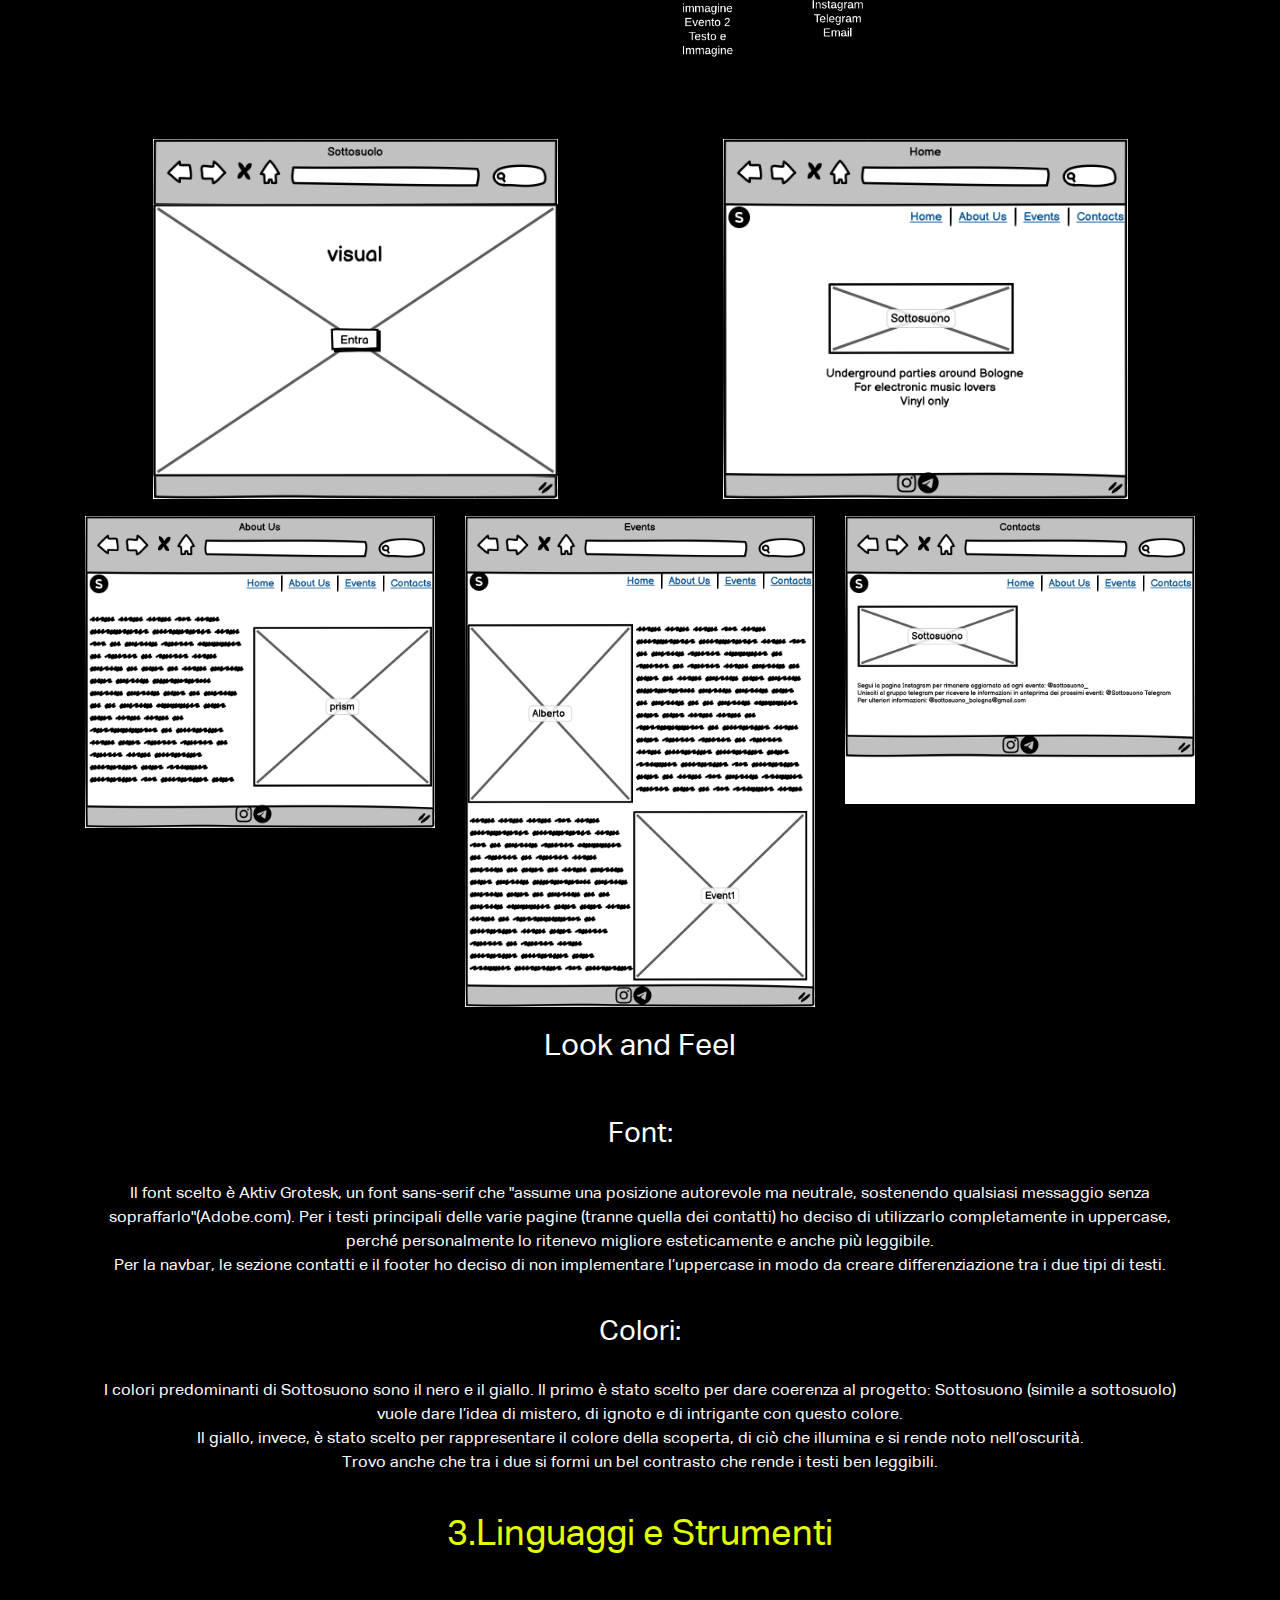
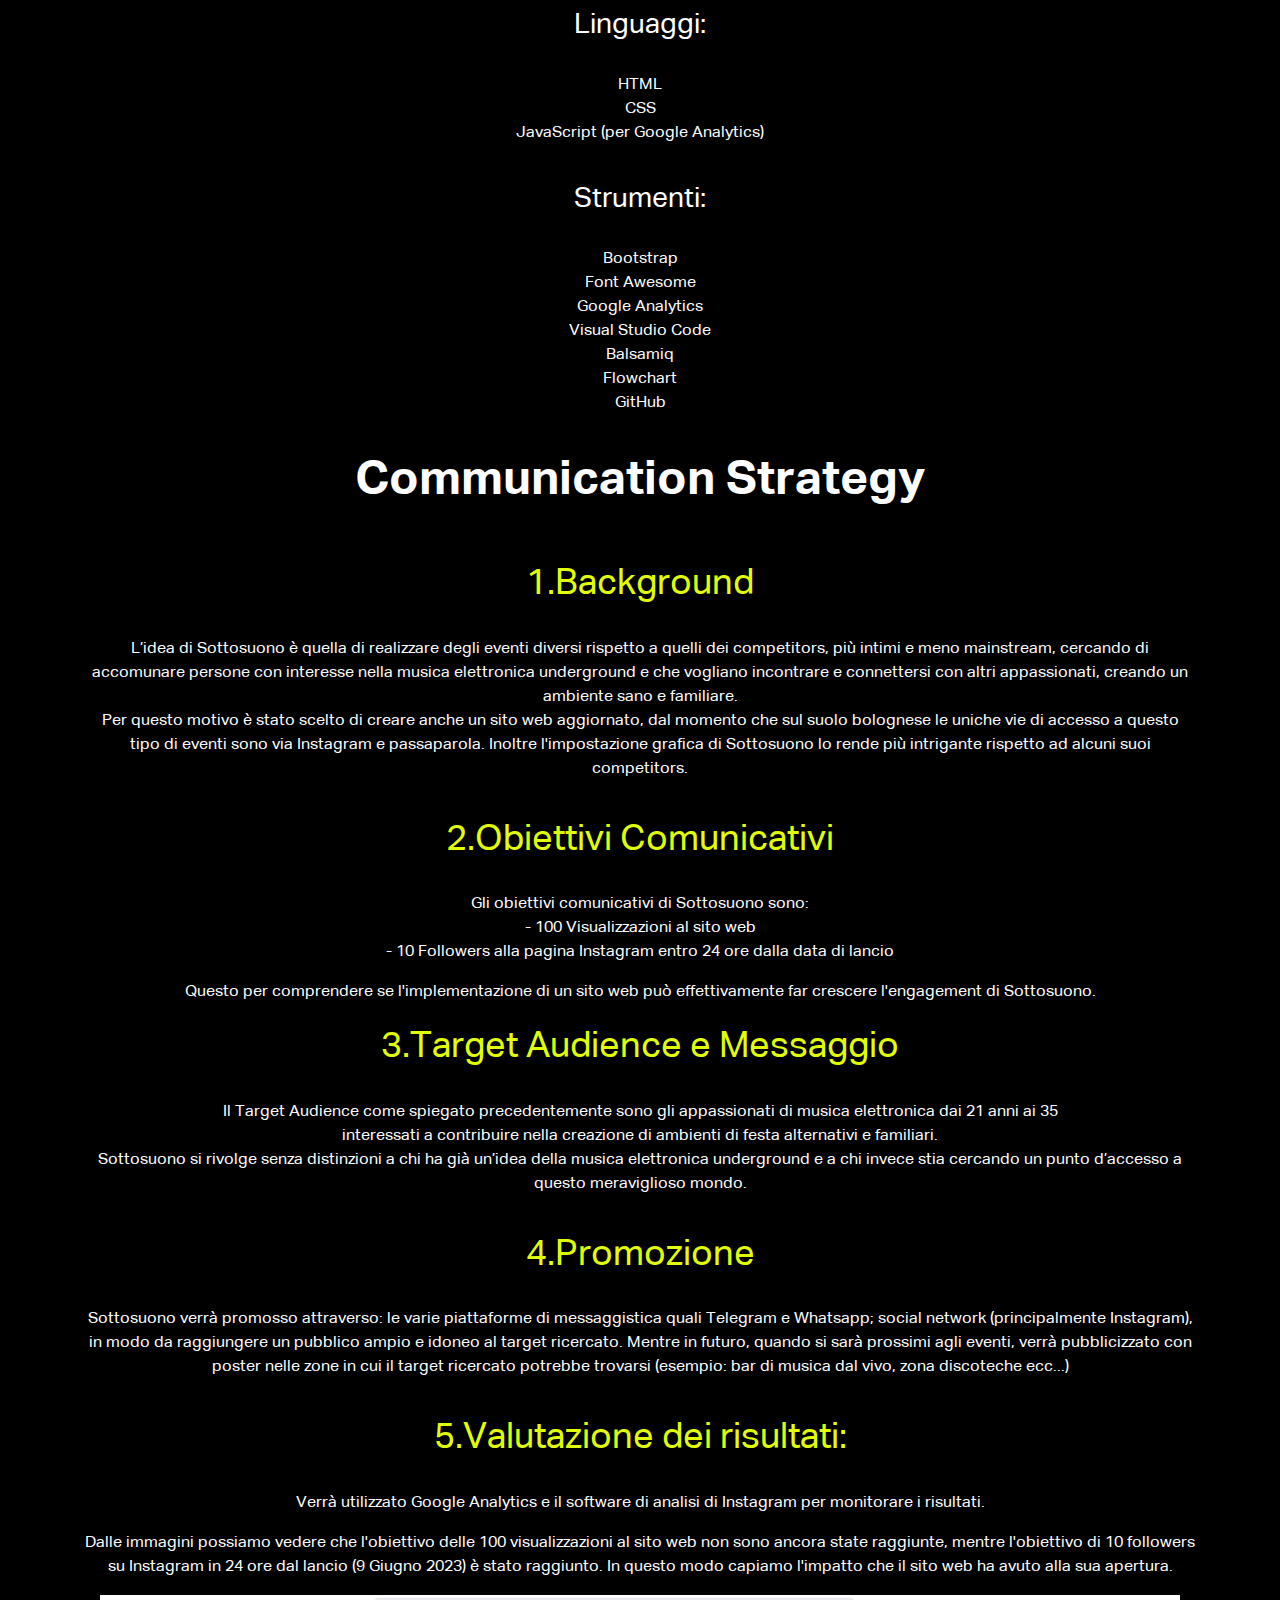
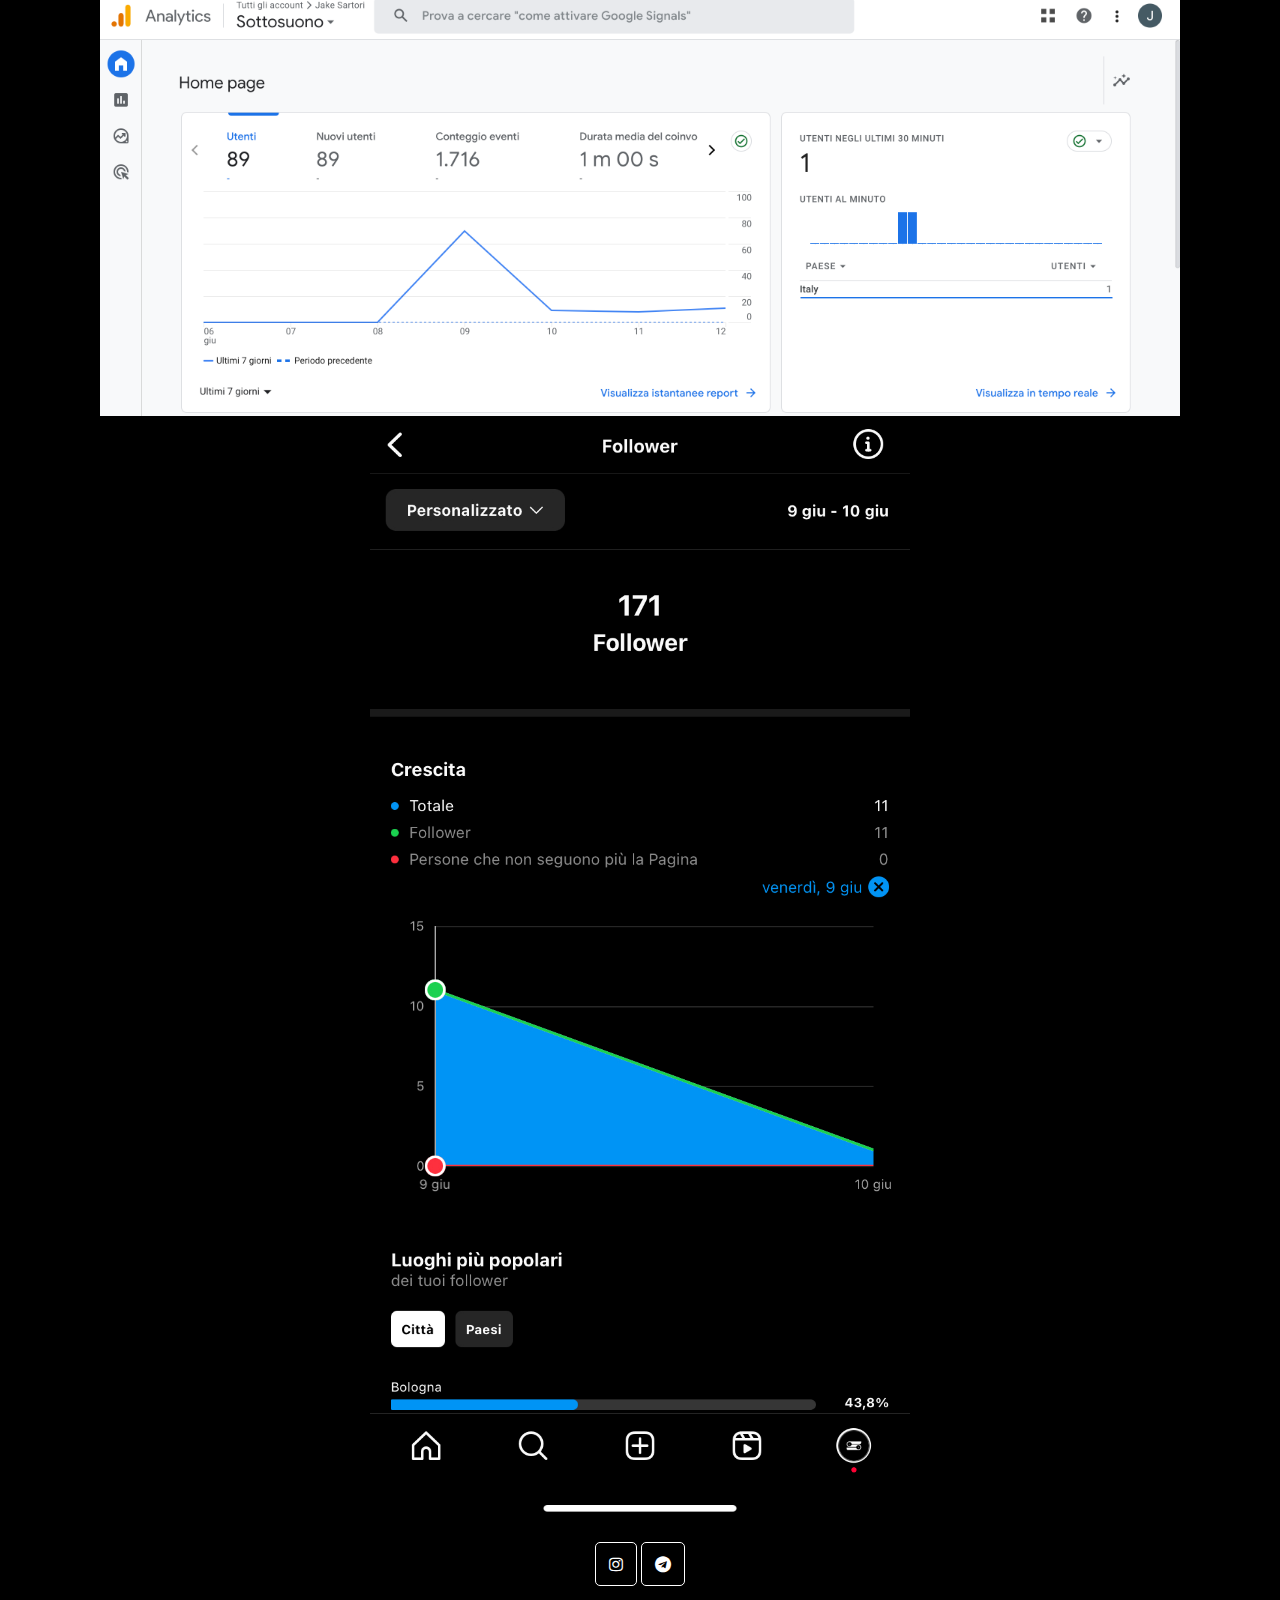
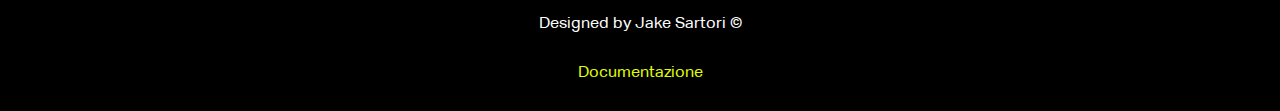
==== commit 9fc412ea: "Analytics Changes" ====
--- a/documentazione.html
+++ b/documentazione.html
@@ -147,14 +147,15 @@
                 <p>Verrà utilizzato Google Analytics e il software di analisi di Instagram per monitorare i risultati.</p>
                 <p>Dalle immagini possiamo vedere che l'obiettivo delle 100 visualizzazioni al sito web non sono ancora state raggiunte, mentre l'obiettivo di 10 followers su Instagram in 24 ore dal lancio (9 Giugno 2023) è stato raggiunto. In questo modo capiamo l'impatto che il sito web ha avuto alla sua apertura. </p>
 
-                <div class="row">    
-                    <div class="col-12-analytics">
+                <div class="rowanalytics">    
+                    <div class="col-12">
                         <img src="imgs/googleanalytics.png" alt="">
                     </div>
+                </div>
                     <div class="col-12">
                         <img src="imgs/instagramanalytics.jpg" alt="">
                     </div>
-                </div>
+                
             </div>
 
         </main>
--- a/style.css
+++ b/style.css
@@ -109,10 +109,11 @@
     text-align: center;
 }
 
-.col-12-analytics img {
-    max-width: 100%;
-    padding: 3%;
-}
+
+.rowanalytics .col-12 img {
+    max-width: 100%;
+}
+
 
 
 /* Header */
